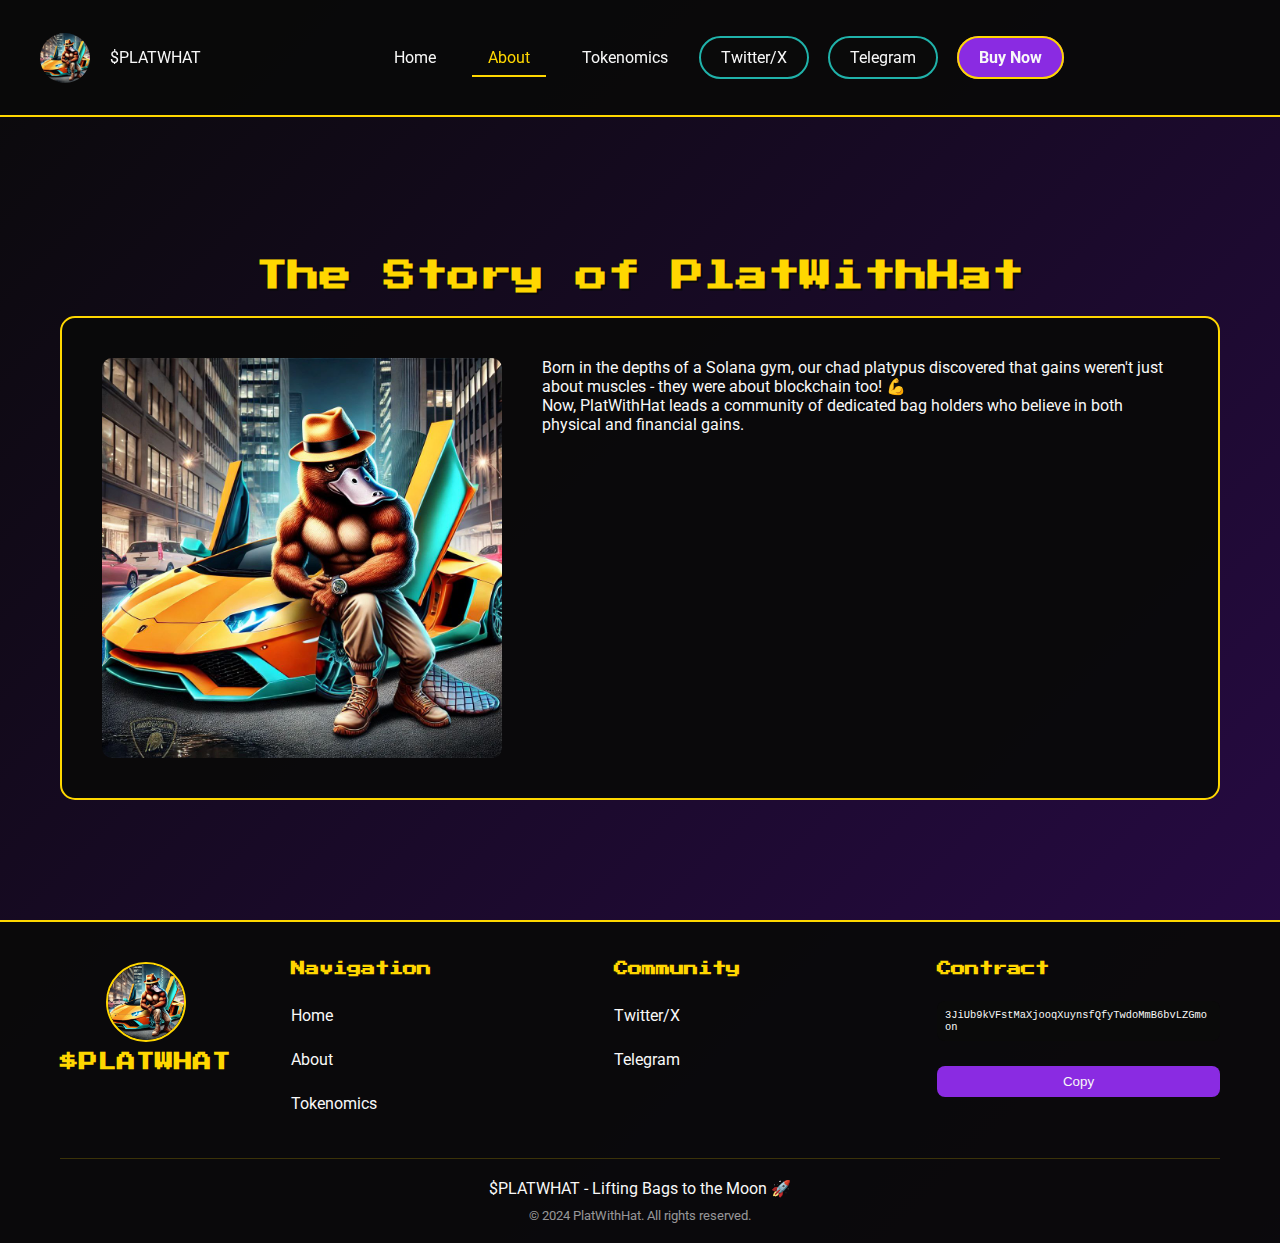
==== about.html @ ed367441 "first commit" ====
<!DOCTYPE html>
<html lang="en">
<head>
    <meta charset="UTF-8">
    <meta name="viewport" content="width=device-width, initial-scale=1.0">
    <title>About PlatWithHat 🦆💪</title>
    <link rel="stylesheet" href="styles.css">
    <link href="https://fonts.googleapis.com/css2?family=Press+Start+2P&family=Roboto:wght@400;700&display=swap" rel="stylesheet">
    <script src="script.js"></script>
</head>
<body>
    <header>
        <nav>
            <div class="logo">
                <img src="photo_4_2024-12-11_15-03-13.jpg" alt="Buff Platypus Logo" class="logo-img">
                <span>$PLATWHAT</span>
            </div>
            <div class="nav-container">
                <div class="nav-links">
                    <a href="index.html" class="nav-link">Home</a>
                    <a href="about.html" class="nav-link active">About</a>
                    <a href="tokenomics.html" class="nav-link">Tokenomics</a>
                </div>
                <div class="social-links">
                    <a href="#" class="social-btn">Twitter/X</a>
                    <a href="#" class="social-btn">Telegram</a>
                    <a href="#" class="buy-btn pulse">Buy Now</a>
                </div>
            </div>
        </nav>
    </header>

    <main>
        <section class="about-hero">
            <div class="section-wrapper">
                <h1>The Story of PlatWithHat</h1>
                <div class="about-content">
                    <img src="photo_4_2024-12-11_15-03-13.jpg" alt="PlatWithHat Story" class="about-img">
                    <div class="story-text">
                        <p>Born in the depths of a Solana gym, our chad platypus discovered that gains weren't just about muscles - they were about blockchain too! 💪</p>
                        <p>Now, PlatWithHat leads a community of dedicated bag holders who believe in both physical and financial gains.</p>
                    </div>
                </div>
            </div>
        </section>
    </main>

    <footer>
        <div class="footer-wrapper">
            <div class="footer-content">
                <div class="footer-logo">
                    <img src="photo_4_2024-12-11_15-03-13.jpg" alt="Buff Platypus Logo" class="footer-logo-img">
                    <h3>$PLATWHAT</h3>
                </div>
                <div class="footer-links">
                    <div class="footer-nav">
                        <h4>Navigation</h4>
                        <a href="index.html">Home</a>
                        <a href="about.html">About</a>
                        <a href="tokenomics.html">Tokenomics</a>
                    </div>
                    <div class="footer-social">
                        <h4>Community</h4>
                        <a href="#" target="_blank">Twitter/X</a>
                        <a href="#" target="_blank">Telegram</a>
                    </div>
                    <div class="footer-contract">
                        <h4>Contract</h4>
                        <code>3JiUb9kVFstMaXjooqXuynsfQfyTwdoMmB6bvLZGmoon</code>
                        <button onclick="copyContractAddress()" class="footer-copy-btn">Copy</button>
                    </div>
                </div>
            </div>
            <div class="footer-bottom">
                <p>$PLATWHAT - Lifting Bags to the Moon 🚀</p>
                <p class="copyright">© 2024 PlatWithHat. All rights reserved.</p>
            </div>
        </div>
    </footer>
</body>
</html>
---- styles.css ----
:root {
    /* Primary Colors */
    --primary-gold: #FFD700;    /* Rich gold for wealth elements */
    --primary-purple: #8A2BE2;    /* New color for better contrast */
    
    /* Secondary Colors */
    --secondary-teal: #20B2AA;  /* Refreshing teal for contrast */
    --secondary-black: #0A0A0A;   /* Darker black */
    
    /* Accent Colors */
    --accent-white: #F8F8F8;    /* Clean white for text */
    --accent-green: #32CD32;    /* Money green for financial elements */
    
    /* Overlay Colors */
    --overlay-dark: rgba(10, 10, 10, 0.95);
    --gradient-start: #0A0A0A;
    --gradient-end: #2A0A4A;      /* Dark purple gradient end */
}

* {
    margin: 0;
    padding: 0;
    box-sizing: border-box;
}

body {
    font-family: 'Roboto', sans-serif;
    background: linear-gradient(135deg, var(--gradient-start) 0%, var(--gradient-end) 100%);
    color: var(--accent-white);
    min-height: 100vh;
}

h1, h2, h3 {
    font-family: 'Press Start 2P', cursive;
    color: var(--primary-gold);
    text-shadow: 2px 2px var(--secondary-black);
    text-align: center;
    margin-bottom: 1.5rem;
}

/* Header Styles */
header {
    background: var(--overlay-dark);
    border-bottom: 2px solid var(--primary-gold);
    padding: 20px;
    position: fixed;
    width: 100%;
    top: 0;
    z-index: 100;
}

nav {
    display: flex;
    justify-content: space-between;
    align-items: center;
    max-width: 1200px;
    margin: 0 auto;
}

.logo {
    display: flex;
    align-items: center;
    gap: 10px;
}

.logo img {
    width: 50px;
    height: 50px;
}

.social-btn, .buy-btn {
    padding: 10px 20px;
    border-radius: 25px;
    text-decoration: none;
    color: var(--accent-white);
    margin-left: 15px;
    transition: all 0.3s ease;
}

.social-btn {
    background: var(--secondary-black);
    border: 2px solid var(--secondary-teal);
}

.social-btn:hover {
    background: var(--secondary-teal);
    transform: translateY(-2px);
}

.buy-btn {
    background: var(--primary-purple);
    color: var(--accent-white);
    border: 2px solid var(--primary-gold);
    font-weight: bold;
}

.buy-btn:hover {
    background: var(--accent-green);
}

/* Hero Section */
.hero {
    padding: 100px 0 50px;
    text-align: center;
    background: var(--overlay-dark);
    border-bottom: 2px solid var(--primary-gold);
}

.hero-content {
    display: flex;
    flex-wrap: wrap;
    justify-content: center;
    gap: 40px;
    max-width: 1200px;
    margin: 0 auto;
}

.hero-img {
    width: 300px;
    height: 300px;
    border-radius: 20px;
    border: 3px solid var(--primary-gold);
    box-shadow: 0 0 30px rgba(255, 215, 0, 0.3);
    margin: 0 auto;
    display: block;
}

.token-stats {
    display: grid;
    grid-template-columns: repeat(3, 1fr);
    gap: 20px;
    padding: 20px;
}

.stat-box {
    background: var(--overlay-dark);
    border: 2px solid var(--primary-gold);
    box-shadow: 0 0 15px rgba(255, 215, 0, 0.2);
    padding: 20px;
    border-radius: 15px;
    backdrop-filter: blur(5px);
}

.stat-box h3 {
    color: var(--secondary-teal);
}

.stat-box p {
    color: var(--accent-green);
    font-size: 1.5em;
    font-weight: bold;
}

/* Chart Section */
.chart-container {
    width: 100%;
    max-width: 1200px;
    margin: 0 auto;
    aspect-ratio: 16/9;
    border-radius: 12px;
    overflow: hidden;
    border: 2px solid var(--primary-gold);
    box-shadow: 0 0 20px rgba(255, 215, 0, 0.2);
}

#dexscreener-embed {
    width: 100%;
    height: 100%;
    position: relative;
}

#dexscreener-embed iframe {
    position: absolute;
    top: 0;
    left: 0;
    width: 100%;
    height: 100%;
    background: var(--overlay-dark);
}

/* Roadmap Section */
.roadmap-grid {
    display: grid;
    grid-template-columns: repeat(auto-fit, minmax(300px, 1fr));
    gap: 30px;
    padding: 40px 20px;
    max-width: 1200px;
    margin: 0 auto;
}

.roadmap-item {
    background: var(--overlay-dark);
    padding: 30px;
    border-radius: 15px;
    backdrop-filter: blur(5px);
    border: 2px solid var(--secondary-teal);
    transition: transform 0.3s ease;
}

.roadmap-item:hover {
    transform: translateY(-5px);
    border-color: var(--primary-gold);
}

/* Whitepaper Section */
.whitepaper-content {
    max-width: 800px;
    margin: 0 auto;
    padding: 40px 20px;
    background: var(--overlay-dark);
    border-radius: 15px;
    padding: 30px;
    border: 2px solid var(--secondary-teal);
}

/* Animations */
@keyframes float {
    0% { transform: translateY(0px) rotate(0deg); }
    50% { transform: translateY(-20px) rotate(2deg); }
    100% { transform: translateY(0px) rotate(0deg); }
}

.pulse {
    animation: pulse 2s infinite;
}

@keyframes pulse {
    0% { transform: scale(1); box-shadow: 0 0 0 0 rgba(255, 215, 0, 0.4); }
    50% { transform: scale(1.05); box-shadow: 0 0 20px 10px rgba(255, 215, 0, 0); }
    100% { transform: scale(1); box-shadow: 0 0 0 0 rgba(255, 215, 0, 0); }
}

/* Responsive Design */
@media (max-width: 768px) {
    .token-stats {
        grid-template-columns: 1fr;
    }
    
    nav {
        flex-direction: column;
        gap: 20px;
    }
    
    .social-links {
        display: flex;
        flex-wrap: wrap;
        justify-content: center;
        gap: 10px;
    }

    .chart-container {
        aspect-ratio: 4/3;  /* More square ratio for mobile */
    }
} 

/* Navigation */
.nav-links {
    display: flex;
    gap: 20px;
}

.nav-link {
    color: var(--accent-white);
    text-decoration: none;
    padding: 5px 10px;
    border-radius: 5px;
    transition: all 0.3s ease;
}

.nav-link:hover {
    background: var(--primary-gold);
    color: var(--secondary-black);
}

/* Contract Section */
.contract-section {
    background: var(--overlay-dark);
    text-align: center;
    border-top: 2px solid var(--primary-purple);
    border-bottom: 2px solid var(--primary-purple);
}

.contract-container {
    display: flex;
    align-items: center;
    justify-content: center;
    gap: 20px;
    margin: 20px auto;
    max-width: 800px;
    background: var(--gradient-start);
    padding: 20px;
    border-radius: 10px;
    border: 2px solid var(--primary-gold);
}

.contract-address {
    font-family: monospace;
    font-size: 1.2em;
    color: var(--accent-green);
    background: var(--secondary-black);
    padding: 10px 20px;
    border-radius: 5px;
    user-select: all;
}

.copy-btn {
    background: var(--primary-purple);
    color: var(--accent-white);
    border: none;
    padding: 10px 20px;
    border-radius: 5px;
    cursor: pointer;
    transition: all 0.3s ease;
}

.copy-btn:hover {
    background: var(--accent-green);
    transform: translateY(-2px);
}

/* About Page Styles */
.about-hero {
    padding: 120px 20px 60px;
}

.about-content {
    display: flex;
    gap: 40px;
    max-width: 1200px;
    margin: 0 auto;
    padding: 40px;
    background: var(--overlay-dark);
    border-radius: 15px;
    border: 2px solid var(--primary-gold);
}

.about-img {
    max-width: 400px;
    border-radius: 10px;
}

/* Team Page Styles */
.team-grid {
    display: grid;
    grid-template-columns: repeat(auto-fit, minmax(250px, 1fr));
    gap: 30px;
    padding: 40px 20px;
    max-width: 1200px;
    margin: 0 auto;
}

.team-member {
    background: var(--overlay-dark);
    padding: 20px;
    border-radius: 15px;
    text-align: center;
    border: 2px solid var(--secondary-teal);
    transition: transform 0.3s ease;
}

.team-member:hover {
    transform: translateY(-5px);
    border-color: var(--primary-gold);
}

.team-member img {
    width: 200px;
    height: 200px;
    border-radius: 50%;
    margin-bottom: 15px;
} 

/* Tokenomics Page Styles */
.tokenomics-hero {
    padding: 120px 20px 60px;
    text-align: center;
}

.tokenomics-content {
    display: grid;
    grid-template-columns: repeat(auto-fit, minmax(300px, 1fr));
    gap: 30px;
    max-width: 1200px;
    margin: 40px auto;
    padding: 0 20px;
}

.tokenomics-card {
    background: var(--overlay-dark);
    padding: 30px;
    border-radius: 15px;
    border: 2px solid var(--primary-gold);
    transition: transform 0.3s ease;
}

.tokenomics-card:hover {
    transform: translateY(-5px);
    box-shadow: 0 10px 20px rgba(255, 215, 0, 0.2);
}

.tokenomics-card h2 {
    color: var(--secondary-teal);
    font-size: 1.2em;
    margin-bottom: 20px;
}

.tokenomics-card ul {
    list-style: none;
    text-align: left;
}

.tokenomics-card li {
    margin: 15px 0;
    padding-left: 25px;
    position: relative;
}

.tokenomics-card li::before {
    content: '💪';
    position: absolute;
    left: 0;
}

/* Specific card styles */
.tokenomics-card.supply li::before { content: '📊'; }
.tokenomics-card.burns li::before { content: '🔥'; }
.tokenomics-card.taxes li::before { content: '💰'; }
.tokenomics-card.security li::before { content: '🛡️'; }

@media (max-width: 768px) {
    .tokenomics-content {
        grid-template-columns: 1fr;
    }
} 

/* Layout Wrappers */
.section-wrapper {
    max-width: 1200px;
    margin: 0 auto;
    padding: 60px 20px;
}

.hero-wrapper {
    max-width: 1200px;
    margin: 0 auto;
    padding: 120px 20px 60px;
    text-align: center;
}

/* Navigation Updates */
.nav-container {
    display: flex;
    justify-content: space-between;
    align-items: center;
    padding: 20px;
    max-width: 1200px;
    margin: 0 auto;
}

.logo-img {
    width: 50px;
    height: 50px;
    border-radius: 50%;
    margin-right: 10px;
}

/* Hero Section Updates */
.hero {
    background: linear-gradient(
        135deg,
        var(--overlay-dark) 0%,
        var(--secondary-black) 100%
    );
    border-bottom: 2px solid var(--primary-gold);
}

.hero-content {
    display: flex;
    flex-direction: column;
    align-items: center;
    gap: 40px;
}

.hero-img {
    width: 300px;
    height: 300px;
    border-radius: 20px;
    border: 3px solid var(--primary-gold);
    box-shadow: 0 0 30px rgba(255, 215, 0, 0.3);
}

/* Footer Styles Update */
footer {
    background: var(--overlay-dark);
    border-top: 2px solid var(--primary-gold);
    padding: 40px 0 20px;
}

.footer-wrapper {
    max-width: 1200px;
    margin: 0 auto;
    padding: 0 20px;
}

.footer-content {
    display: grid;
    grid-template-columns: auto 1fr;
    gap: 60px;
    margin-bottom: 40px;
}

.footer-logo {
    display: flex;
    flex-direction: column;
    align-items: center;
    gap: 10px;
}

.footer-logo-img {
    width: 80px;
    height: 80px;
    border-radius: 50%;
    border: 2px solid var(--primary-gold);
}

.footer-links {
    display: grid;
    grid-template-columns: repeat(3, 1fr);
    gap: 40px;
}

.footer-nav, .footer-social, .footer-contract {
    display: flex;
    flex-direction: column;
    gap: 15px;
}

.footer-nav h4, .footer-social h4, .footer-contract h4 {
    color: var(--primary-gold);
    font-family: 'Press Start 2P', cursive;
    font-size: 0.9em;
    margin-bottom: 10px;
}

.footer-nav a, .footer-social a {
    color: var(--accent-white);
    text-decoration: none;
    transition: color 0.3s ease;
}

.footer-nav a:hover, .footer-social a:hover {
    color: var(--primary-gold);
}

.footer-contract code {
    background: var(--gradient-start);
    padding: 8px;
    border-radius: 8px;
    font-size: 0.8em;
    word-break: break-all;
}

.footer-copy-btn {
    background: var(--primary-purple);
    color: var(--accent-white);
    border: none;
    padding: 8px 16px;
    border-radius: 8px;
    cursor: pointer;
    transition: transform 0.3s ease;
}

.footer-copy-btn:hover {
    transform: translateY(-2px);
}

.footer-bottom {
    text-align: center;
    padding-top: 20px;
    border-top: 1px solid rgba(255, 215, 0, 0.2);
}

.copyright {
    color: rgba(248, 248, 248, 0.6);
    font-size: 0.8em;
    margin-top: 10px;
}

/* Responsive Footer */
@media (max-width: 768px) {
    .footer-content {
        grid-template-columns: 1fr;
        gap: 40px;
    }

    .footer-links {
        grid-template-columns: 1fr;
        text-align: center;
    }

    .footer-nav, .footer-social, .footer-contract {
        align-items: center;
    }
} 

/* Navigation Improvements */
.nav-link {
    position: relative;
    padding: 8px 16px;
}

.nav-link.active {
    color: var(--primary-gold);
}

.nav-link.active::after {
    content: '';
    position: absolute;
    bottom: -2px;
    left: 0;
    width: 100%;
    height: 2px;
    background: var(--primary-gold);
}

/* Spacing Fixes */
main {
    min-height: calc(100vh - 180px); /* Account for header and footer */
    padding-top: 80px; /* Account for fixed header */
}

.section-wrapper {
    padding: 60px 20px;
}

/* Footer Improvements */
.footer-social a, .footer-nav a {
    display: inline-block;
    padding: 5px 0;
}

.footer-contract code {
    display: block;
    margin-bottom: 10px;
}

/* Mobile Improvements */
@media (max-width: 768px) {
    .nav-container {
        flex-direction: column;
        gap: 15px;
    }

    .nav-links {
        order: 2;
    }

    .social-links {
        order: 1;
    }
} 

/* Base responsive styles */
:root {
    --header-height: 80px;
    --footer-height: 400px;
}

/* Mobile-first media queries */
@media (max-width: 480px) {
    /* Small phones */
    h1 { font-size: 1.5rem; }
    h2 { font-size: 1.2rem; }
    h3 { font-size: 1rem; }
    
    .hero-img {
        width: 200px;
        height: 200px;
    }

    .nav-container {
        padding: 10px;
    }

    .social-btn, .buy-btn {
        padding: 8px 12px;
        font-size: 0.9rem;
    }

    .section-wrapper {
        padding: 30px 15px;
    }
}

@media (min-width: 481px) and (max-width: 768px) {
    /* Tablets and large phones */
    h1 { font-size: 1.8rem; }
    h2 { font-size: 1.5rem; }
    
    .hero-img {
        width: 250px;
        height: 250px;
    }

    .chart-container {
        aspect-ratio: 4/3;
    }
}

@media (min-width: 769px) and (max-width: 1024px) {
    /* Small laptops */
    .section-wrapper {
        padding: 50px 30px;
    }
}

/* General responsive improvements */
@media (max-width: 768px) {
    header {
        padding: 10px;
    }

    nav {
        flex-direction: column;
        gap: 15px;
    }

    .nav-container {
        flex-direction: column;
        width: 100%;
    }

    .nav-links {
        display: flex;
        justify-content: center;
        gap: 10px;
        order: 2;
    }

    .social-links {
        display: flex;
        flex-wrap: wrap;
        justify-content: center;
        gap: 10px;
        order: 1;
    }

    .social-btn, .buy-btn {
        margin: 5px;
    }

    /* Tokenomics cards */
    .tokenomics-content {
        grid-template-columns: 1fr;
        gap: 20px;
    }

    /* Roadmap adjustments */
    .roadmap-grid {
        grid-template-columns: 1fr;
        gap: 20px;
    }

    /* Contract section */
    .contract-container {
        flex-direction: column;
        gap: 15px;
    }

    .contract-address {
        font-size: 0.9em;
        word-break: break-all;
    }

    /* Footer improvements */
    .footer-content {
        grid-template-columns: 1fr;
        text-align: center;
    }

    .footer-links {
        grid-template-columns: 1fr;
        gap: 30px;
    }

    .footer-nav, .footer-social, .footer-contract {
        align-items: center;
    }

    .footer-contract code {
        font-size: 0.75em;
    }
}

/* Landscape mode fixes */
@media (max-height: 600px) and (orientation: landscape) {
    header {
        position: relative;
    }

    main {
        padding-top: 20px;
    }

    .hero {
        padding: 40px 0;
    }

    .hero-img {
        width: 150px;
        height: 150px;
    }
}

/* High-resolution screens */
@media (min-width: 1400px) {
    .section-wrapper {
        max-width: 1400px;
    }

    .chart-container {
        aspect-ratio: 21/9;
    }
}

/* Dark mode support */
@media (prefers-color-scheme: dark) {
    :root {
        --overlay-dark: rgba(5, 5, 5, 0.98);
        --gradient-start: #050505;
        --gradient-end: #1A0532;
    }
}

/* Print styles */
@media print {
    .chart-container,
    .social-links,
    .buy-btn {
        display: none;
    }
}
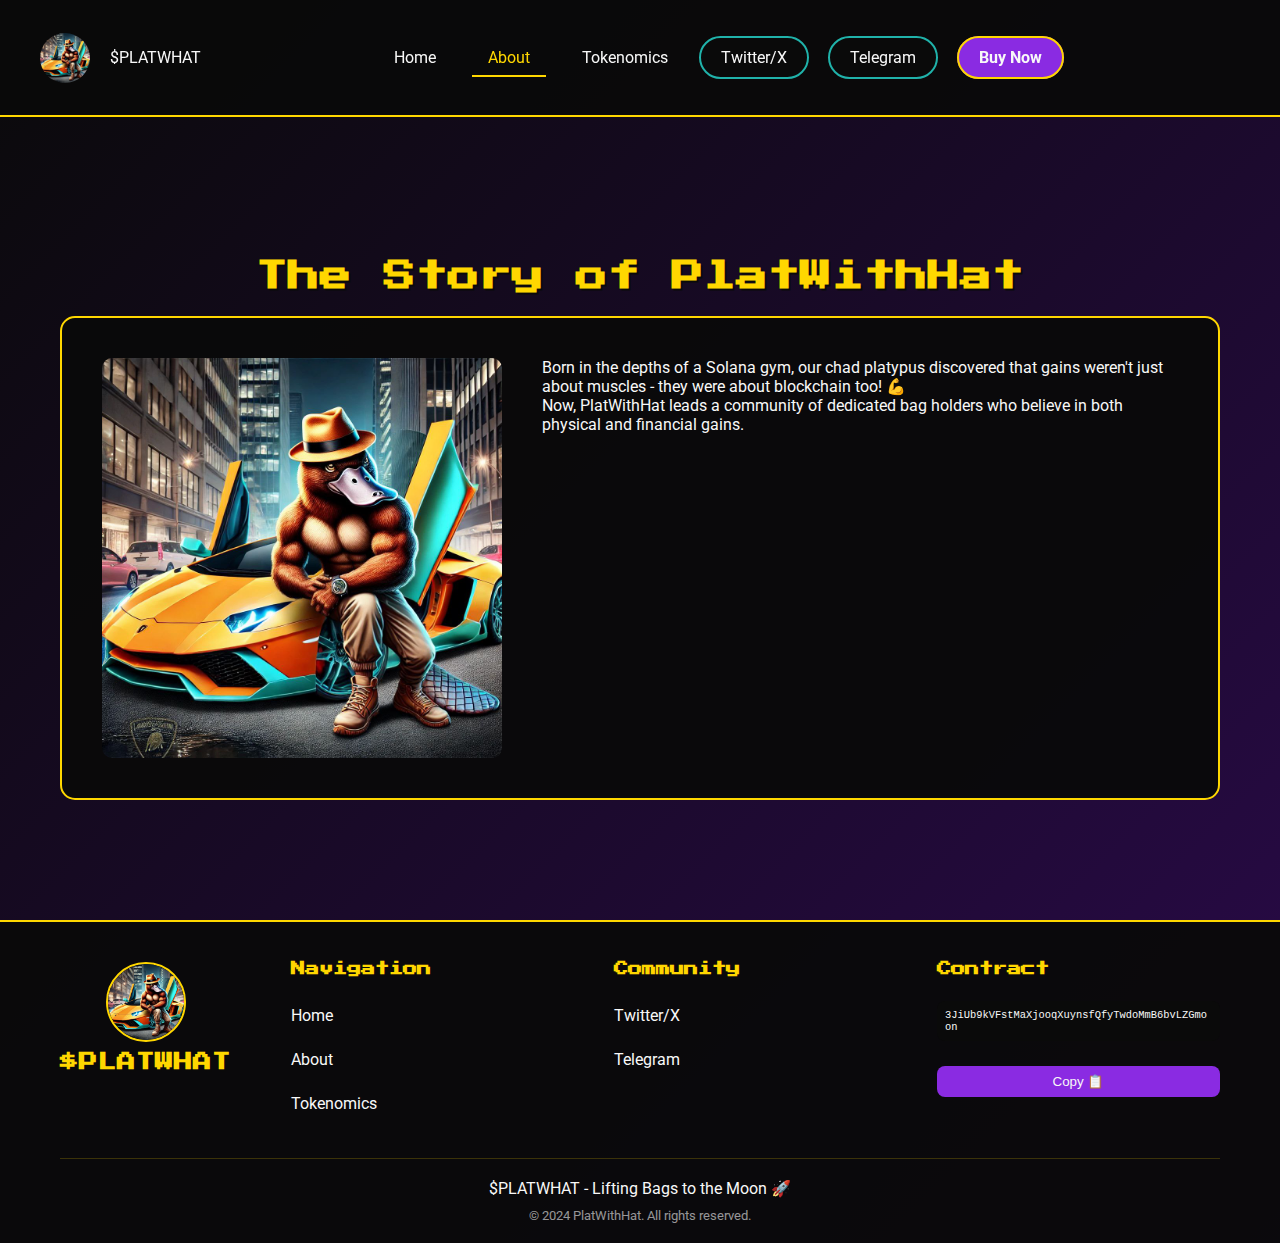
==== commit 7594a931: "first commit" ====
--- a/about.html
+++ b/about.html
@@ -67,7 +67,7 @@
                     <div class="footer-contract">
                         <h4>Contract</h4>
                         <code>3JiUb9kVFstMaXjooqXuynsfQfyTwdoMmB6bvLZGmoon</code>
-                        <button onclick="copyContractAddress()" class="footer-copy-btn">Copy</button>
+                        <button class="footer-copy-btn">Copy 📋</button>
                     </div>
                 </div>
             </div>
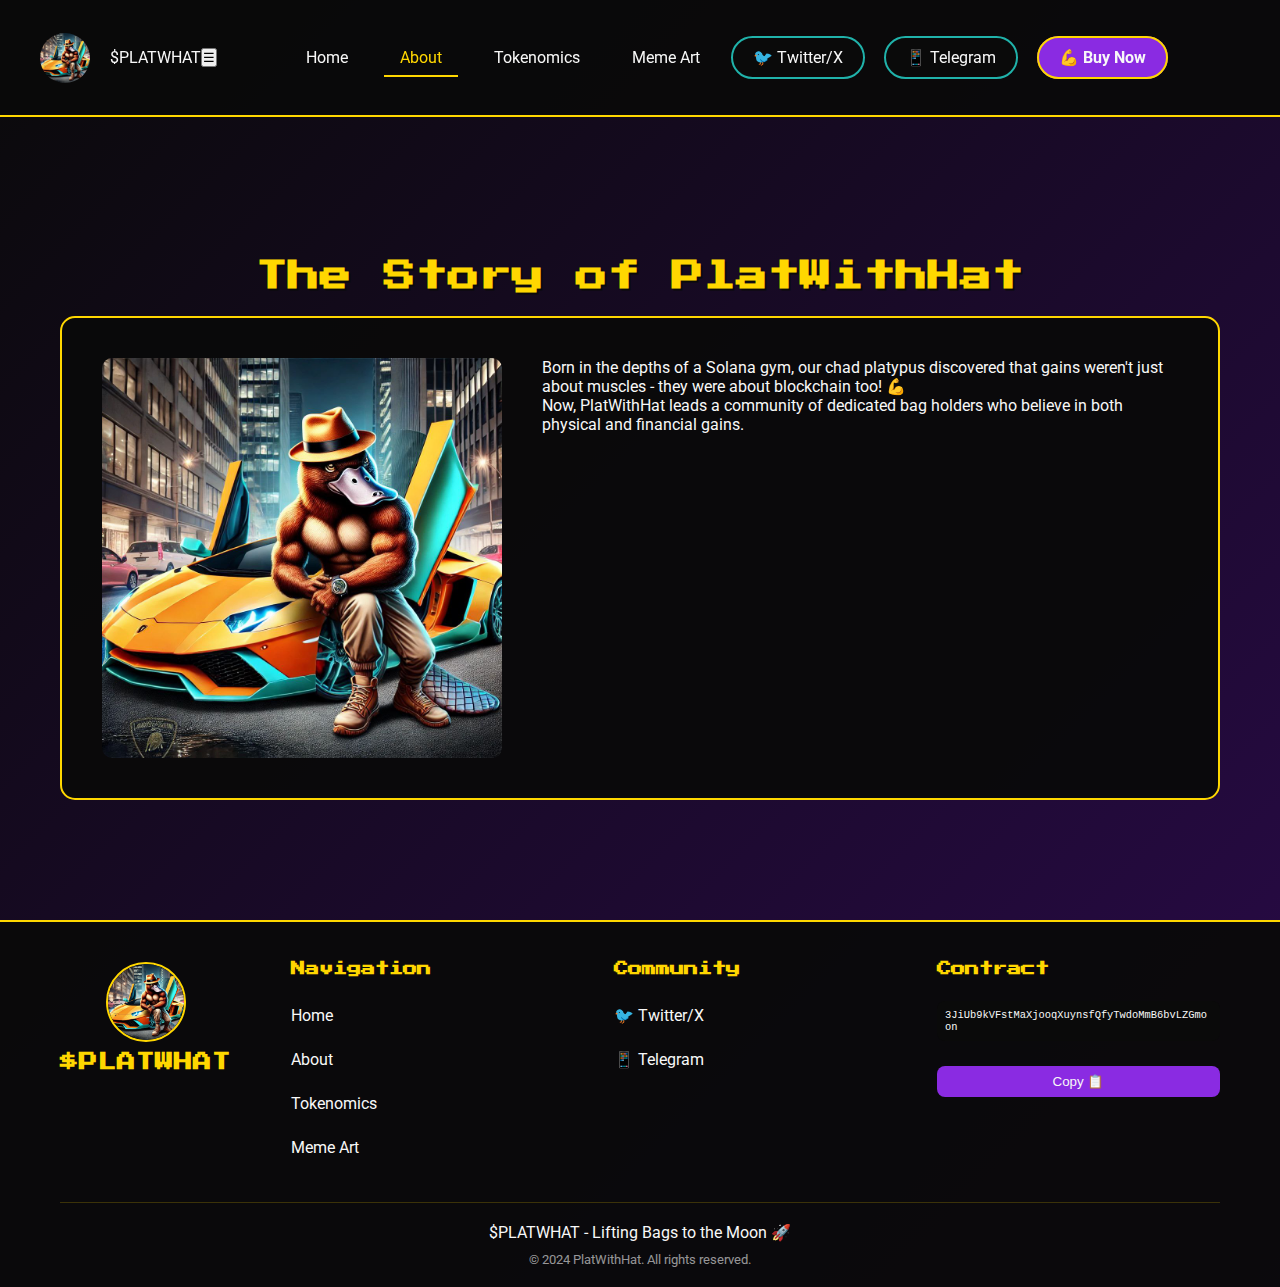
==== commit e263004c: "changes and memes" ====
--- a/about.html
+++ b/about.html
@@ -6,29 +6,11 @@
     <title>About PlatWithHat 🦆💪</title>
     <link rel="stylesheet" href="styles.css">
     <link href="https://fonts.googleapis.com/css2?family=Press+Start+2P&family=Roboto:wght@400;700&display=swap" rel="stylesheet">
+    <script src="components.js"></script>
     <script src="script.js"></script>
 </head>
 <body>
-    <header>
-        <nav>
-            <div class="logo">
-                <img src="photo_4_2024-12-11_15-03-13.jpg" alt="Buff Platypus Logo" class="logo-img">
-                <span>$PLATWHAT</span>
-            </div>
-            <div class="nav-container">
-                <div class="nav-links">
-                    <a href="index.html" class="nav-link">Home</a>
-                    <a href="about.html" class="nav-link active">About</a>
-                    <a href="tokenomics.html" class="nav-link">Tokenomics</a>
-                </div>
-                <div class="social-links">
-                    <a href="#" class="social-btn">Twitter/X</a>
-                    <a href="#" class="social-btn">Telegram</a>
-                    <a href="#" class="buy-btn pulse">Buy Now</a>
-                </div>
-            </div>
-        </nav>
-    </header>
+    <header></header>
 
     <main>
         <section class="about-hero">
--- a/styles.css
+++ b/styles.css
@@ -303,18 +303,28 @@
     user-select: all;
 }
 
-.copy-btn {
+.copy-btn, .footer-copy-btn {
     background: var(--primary-purple);
     color: var(--accent-white);
     border: none;
-    padding: 10px 20px;
-    border-radius: 5px;
+    padding: 8px 16px;
+    border-radius: 8px;
     cursor: pointer;
     transition: all 0.3s ease;
 }
 
-.copy-btn:hover {
+.copy-btn:hover, .footer-copy-btn:hover {
     background: var(--accent-green);
+    transform: translateY(-2px);
+}
+
+.copy-btn.copied, .footer-copy-btn.copied {
+    background: var(--accent-green);
+    transform: translateY(-2px);
+}
+
+.copy-btn.failed, .footer-copy-btn.failed {
+    background: #ff4444;
     transform: translateY(-2px);
 }
 
@@ -567,10 +577,21 @@
     padding: 8px 16px;
     border-radius: 8px;
     cursor: pointer;
-    transition: transform 0.3s ease;
+    transition: all 0.3s ease;
 }
 
 .footer-copy-btn:hover {
+    background: var(--accent-green);
+    transform: translateY(-2px);
+}
+
+.footer-copy-btn.copied {
+    background: var(--accent-green);
+    transform: translateY(-2px);
+}
+
+.footer-copy-btn.failed {
+    background: #ff4444;
     transform: translateY(-2px);
 }
 
@@ -839,4 +860,186 @@
     .buy-btn {
         display: none;
     }
+}
+
+/* Meme Gallery Styles */
+.meme-gallery {
+    padding: 120px 20px 60px;
+    text-align: center;
+}
+
+.meme-grid {
+    display: grid;
+    grid-template-columns: repeat(auto-fill, minmax(300px, 1fr));
+    gap: 30px;
+    max-width: 1200px;
+    margin: 40px auto;
+    padding: 0 20px;
+}
+
+.meme-card {
+    position: relative;
+    border-radius: 15px;
+    overflow: hidden;
+    border: 3px solid var(--primary-gold);
+    transition: transform 0.3s ease;
+}
+
+.meme-card:hover {
+    transform: translateY(-5px);
+}
+
+.meme-card img {
+    width: 100%;
+    height: 300px;
+    object-fit: cover;
+    display: block;
+}
+
+.meme-overlay {
+    position: absolute;
+    bottom: 0;
+    left: 0;
+    right: 0;
+    background: rgba(10, 10, 10, 0.9);
+    padding: 15px;
+    transform: translateY(100%);
+    transition: transform 0.3s ease;
+}
+
+.meme-card:hover .meme-overlay {
+    transform: translateY(0);
+}
+
+.share-btn {
+    background: var(--primary-purple);
+    color: var(--accent-white);
+    border: none;
+    padding: 8px 16px;
+    border-radius: 8px;
+    cursor: pointer;
+    margin-top: 10px;
+    transition: background 0.3s ease;
+}
+
+.share-btn:hover {
+    background: var(--accent-green);
+}
+
+.meme-submission {
+    background: var(--overlay-dark);
+    padding: 40px 20px;
+    border-radius: 15px;
+    margin: 60px auto;
+    max-width: 800px;
+    border: 2px solid var(--primary-gold);
+}
+
+.submit-btn {
+    display: inline-block;
+    background: var(--primary-purple);
+    color: var(--accent-white);
+    text-decoration: none;
+    padding: 15px 30px;
+    border-radius: 25px;
+    margin-top: 20px;
+    border: 2px solid var(--primary-gold);
+    transition: all 0.3s ease;
+}
+
+.submit-btn:hover {
+    background: var(--accent-green);
+    transform: translateY(-2px);
+}
+
+/* Responsive adjustments for meme gallery */
+@media (max-width: 768px) {
+    .meme-grid {
+        grid-template-columns: 1fr;
+    }
+    
+    .meme-card img {
+        height: 250px;
+    }
+    
+    .meme-overlay {
+        transform: translateY(0);
+        position: relative;
+    }
+}
+
+/* Mobile Menu Styles */
+@media (max-width: 768px) {
+    .mobile-menu-btn {
+        display: block;
+        position: absolute;
+        right: 20px;
+        top: 50%;
+        transform: translateY(-50%);
+    }
+
+    .nav-container {
+        display: none;
+        position: absolute;
+        top: var(--header-height);
+        left: 0;
+        width: 100%;
+        background: var(--overlay-dark);
+        padding: 20px;
+        border-bottom: 2px solid var(--primary-gold);
+    }
+
+    .nav-container.show {
+        display: block;
+    }
+
+    .nav-links {
+        flex-direction: column;
+        align-items: center;
+        gap: 15px;
+    }
+
+    .social-links {
+        flex-direction: column;
+        align-items: center;
+        margin-top: 20px;
+    }
+
+    .social-btn, .buy-btn {
+        width: 100%;
+        text-align: center;
+        margin: 5px 0;
+    }
+}
+
+/* Updated Meme Gallery Styles */
+.meme-grid {
+    display: grid;
+    grid-template-columns: repeat(auto-fill, minmax(280px, 1fr));
+    gap: 20px;
+    max-width: 1200px;
+    margin: 40px auto;
+    padding: 0 20px;
+}
+
+.meme-card {
+    position: relative;
+    border-radius: 15px;
+    overflow: hidden;
+    border: 3px solid var(--primary-gold);
+    transition: transform 0.3s ease;
+    aspect-ratio: 1;
+}
+
+.meme-card img {
+    width: 100%;
+    height: 100%;
+    object-fit: cover;
+}
+
+@media (max-width: 480px) {
+    .meme-grid {
+        grid-template-columns: 1fr;
+        gap: 15px;
+    }
 }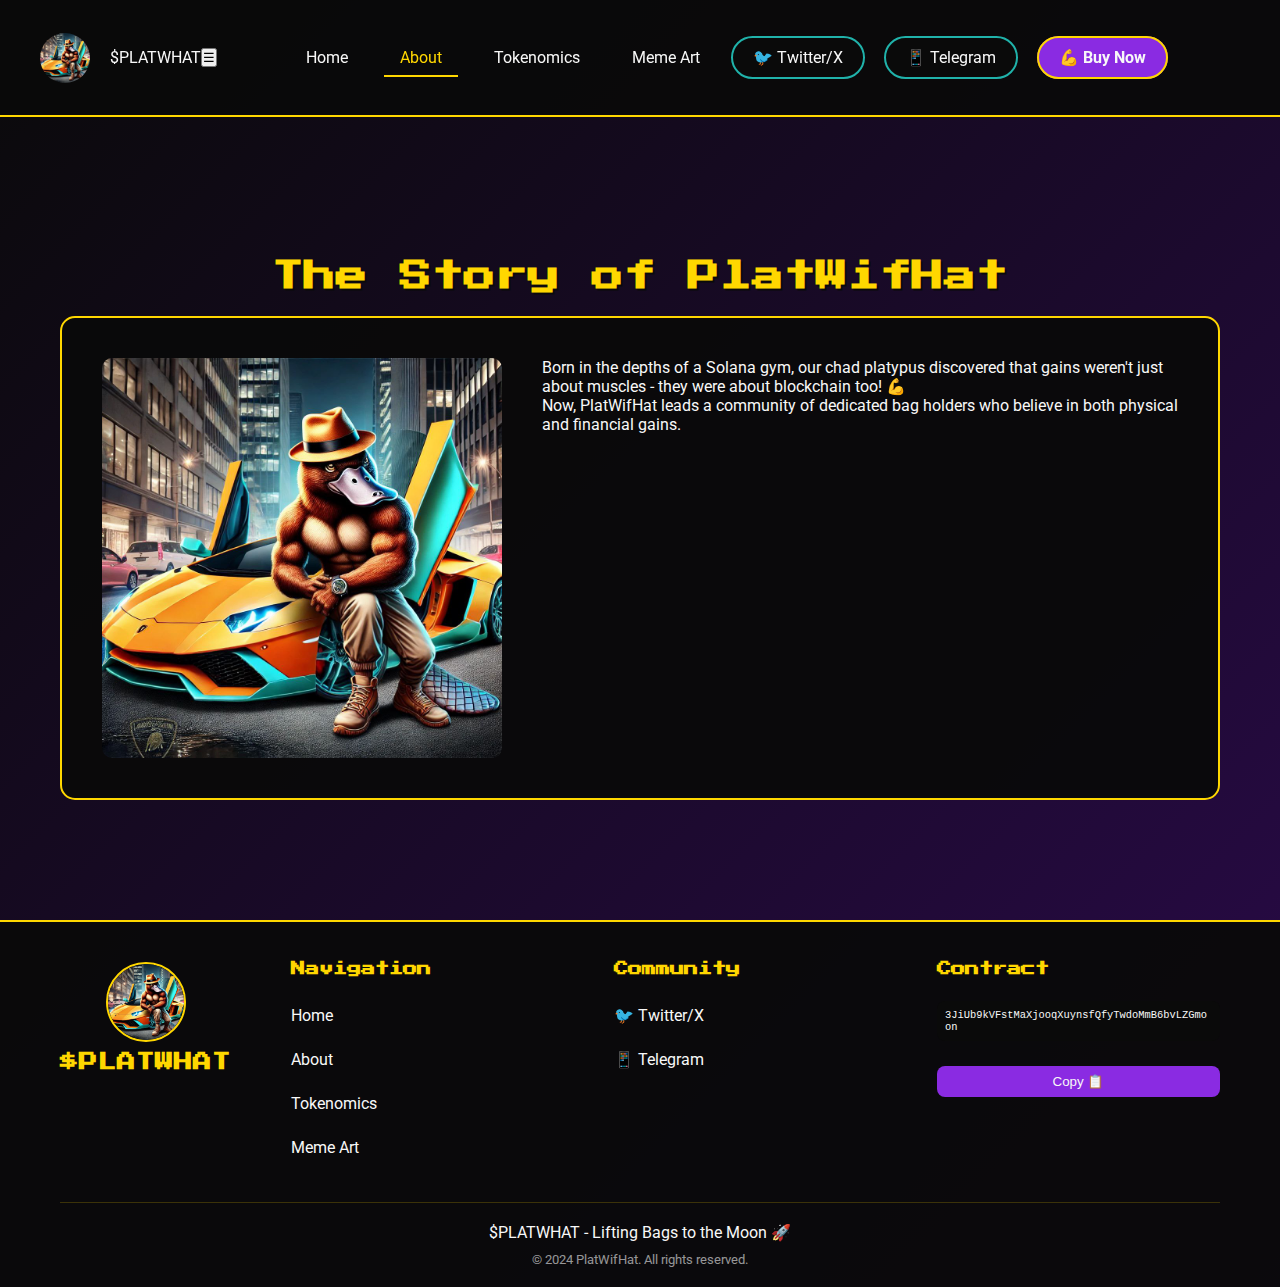
==== commit 1c5d408f: "function" ====
--- a/about.html
+++ b/about.html
@@ -3,7 +3,20 @@
 <head>
     <meta charset="UTF-8">
     <meta name="viewport" content="width=device-width, initial-scale=1.0">
-    <title>About PlatWithHat 🦆💪</title>
+    <title>About PlatWifHat | The Story Behind the Buffest Solana Memecoin 🦆💪</title>
+    <meta name="description" content="Discover the story of PlatWifHat - born in a Solana gym, our chad platypus is building the strongest crypto community. Learn about our mission, vision, and why we never skip leg day! 💪">
+    <meta name="keywords" content="PlatWifHat story, PLATWHAT origin, Solana memecoin community, crypto gym bros, chad crypto, memecoin history, platypus token, Solana ecosystem, crypto community">
+    <meta property="og:title" content="About PlatWifHat | The Story Behind the Buffest Solana Memecoin">
+    <meta property="og:description" content="Born in a Solana gym, our chad platypus is building the strongest crypto community. Never skip leg day! 💪">
+    <meta property="og:image" content="https://platwifhats.com/photo_4_2024-12-11_15-03-13.jpg">
+    <meta property="og:url" content="https://platwifhats.com/about.html">
+    <meta property="og:type" content="website">
+    <meta name="twitter:card" content="summary_large_image">
+    <meta name="twitter:title" content="The PlatWifHat Story | From Gym to Blockchain">
+    <meta name="twitter:description" content="Born in a Solana gym, our chad platypus is building the strongest crypto community. Never skip leg day! 💪">
+    <meta name="twitter:image" content="https://platwifhats.com/photo_4_2024-12-11_15-03-13.jpg">
+    <link rel="canonical" href="https://platwifhats.com/about.html">
+    <meta name="robots" content="index, follow">
     <link rel="stylesheet" href="styles.css">
     <link href="https://fonts.googleapis.com/css2?family=Press+Start+2P&family=Roboto:wght@400;700&display=swap" rel="stylesheet">
     <script src="components.js"></script>
@@ -15,12 +28,12 @@
     <main>
         <section class="about-hero">
             <div class="section-wrapper">
-                <h1>The Story of PlatWithHat</h1>
+                <h1>The Story of PlatWifHat</h1>
                 <div class="about-content">
-                    <img src="photo_4_2024-12-11_15-03-13.jpg" alt="PlatWithHat Story" class="about-img">
+                    <img src="photo_4_2024-12-11_15-03-13.jpg" alt="PlatWifHat Story" class="about-img">
                     <div class="story-text">
                         <p>Born in the depths of a Solana gym, our chad platypus discovered that gains weren't just about muscles - they were about blockchain too! 💪</p>
-                        <p>Now, PlatWithHat leads a community of dedicated bag holders who believe in both physical and financial gains.</p>
+                        <p>Now, PlatWifHat leads a community of dedicated bag holders who believe in both physical and financial gains.</p>
                     </div>
                 </div>
             </div>
@@ -55,7 +68,7 @@
             </div>
             <div class="footer-bottom">
                 <p>$PLATWHAT - Lifting Bags to the Moon 🚀</p>
-                <p class="copyright">© 2024 PlatWithHat. All rights reserved.</p>
+                <p class="copyright">© 2024 PlatWifHat. All rights reserved.</p>
             </div>
         </div>
     </footer>
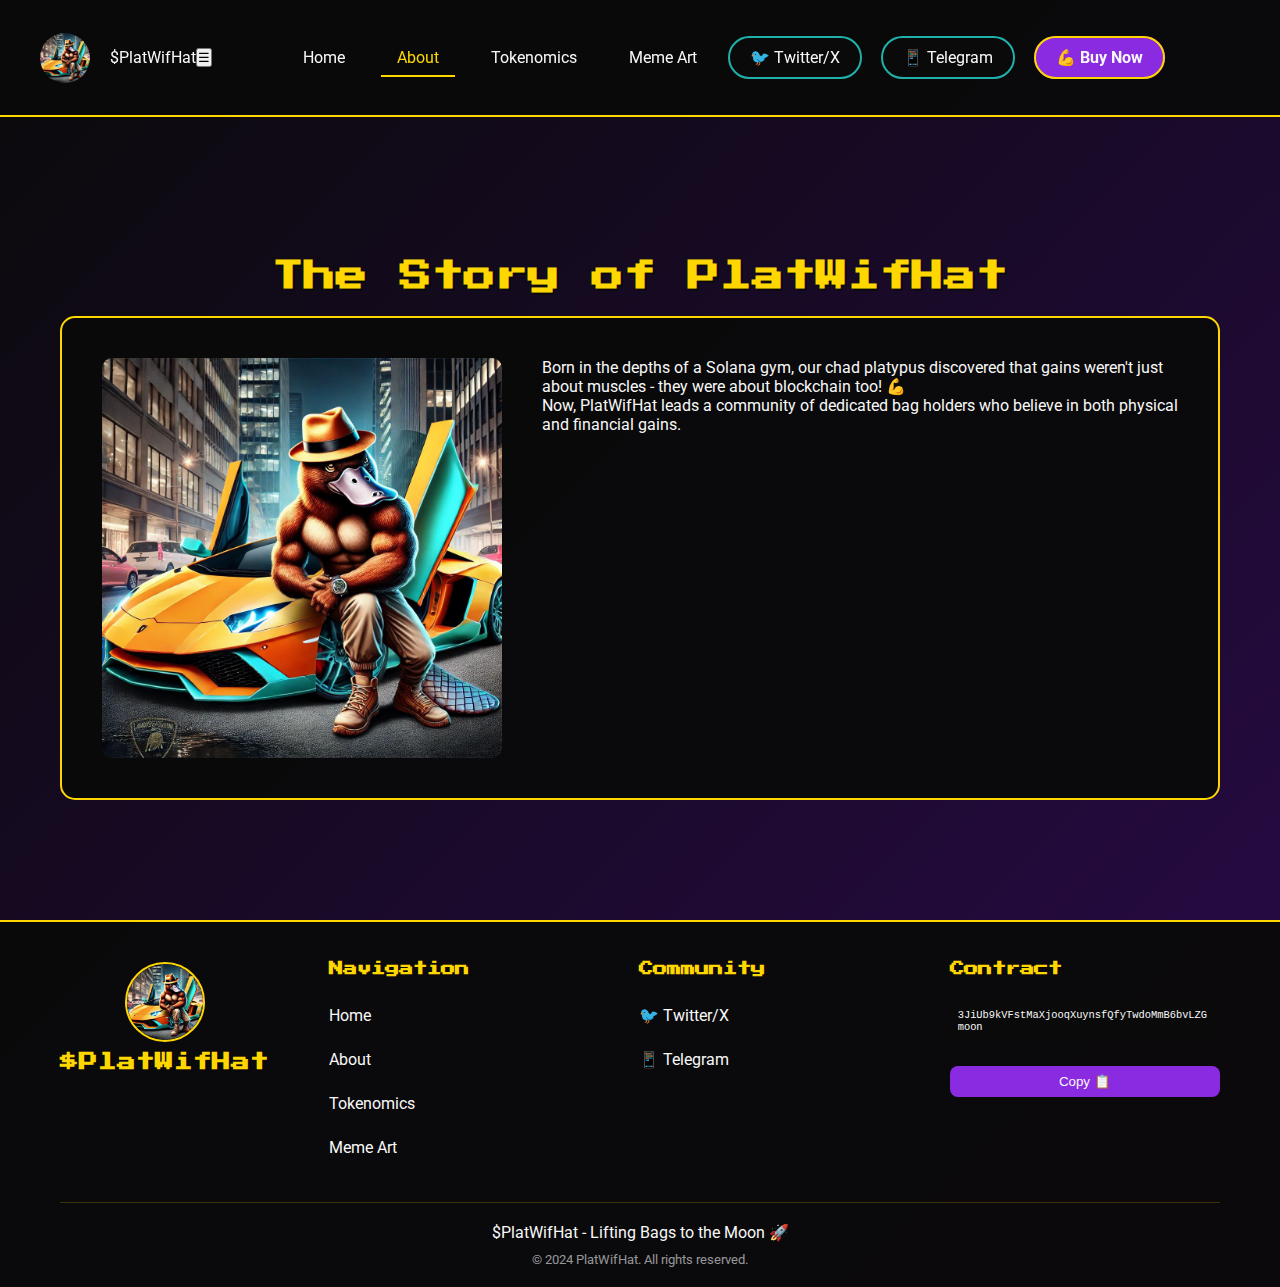
==== commit ef521cc9: "function" ====
--- a/about.html
+++ b/about.html
@@ -5,7 +5,7 @@
     <meta name="viewport" content="width=device-width, initial-scale=1.0">
     <title>About PlatWifHat | The Story Behind the Buffest Solana Memecoin 🦆💪</title>
     <meta name="description" content="Discover the story of PlatWifHat - born in a Solana gym, our chad platypus is building the strongest crypto community. Learn about our mission, vision, and why we never skip leg day! 💪">
-    <meta name="keywords" content="PlatWifHat story, PLATWHAT origin, Solana memecoin community, crypto gym bros, chad crypto, memecoin history, platypus token, Solana ecosystem, crypto community">
+    <meta name="keywords" content="PlatWifHat story, PlatWifHat origin, Solana memecoin community, crypto gym bros, chad crypto, memecoin history, platypus token, Solana ecosystem, crypto community">
     <meta property="og:title" content="About PlatWifHat | The Story Behind the Buffest Solana Memecoin">
     <meta property="og:description" content="Born in a Solana gym, our chad platypus is building the strongest crypto community. Never skip leg day! 💪">
     <meta property="og:image" content="https://platwifhats.com/photo_4_2024-12-11_15-03-13.jpg">
@@ -45,7 +45,7 @@
             <div class="footer-content">
                 <div class="footer-logo">
                     <img src="photo_4_2024-12-11_15-03-13.jpg" alt="Buff Platypus Logo" class="footer-logo-img">
-                    <h3>$PLATWHAT</h3>
+                    <h3>$PlatWifHat</h3>
                 </div>
                 <div class="footer-links">
                     <div class="footer-nav">
@@ -67,7 +67,7 @@
                 </div>
             </div>
             <div class="footer-bottom">
-                <p>$PLATWHAT - Lifting Bags to the Moon 🚀</p>
+                <p>$PlatWifHat - Lifting Bags to the Moon 🚀</p>
                 <p class="copyright">© 2024 PlatWifHat. All rights reserved.</p>
             </div>
         </div>
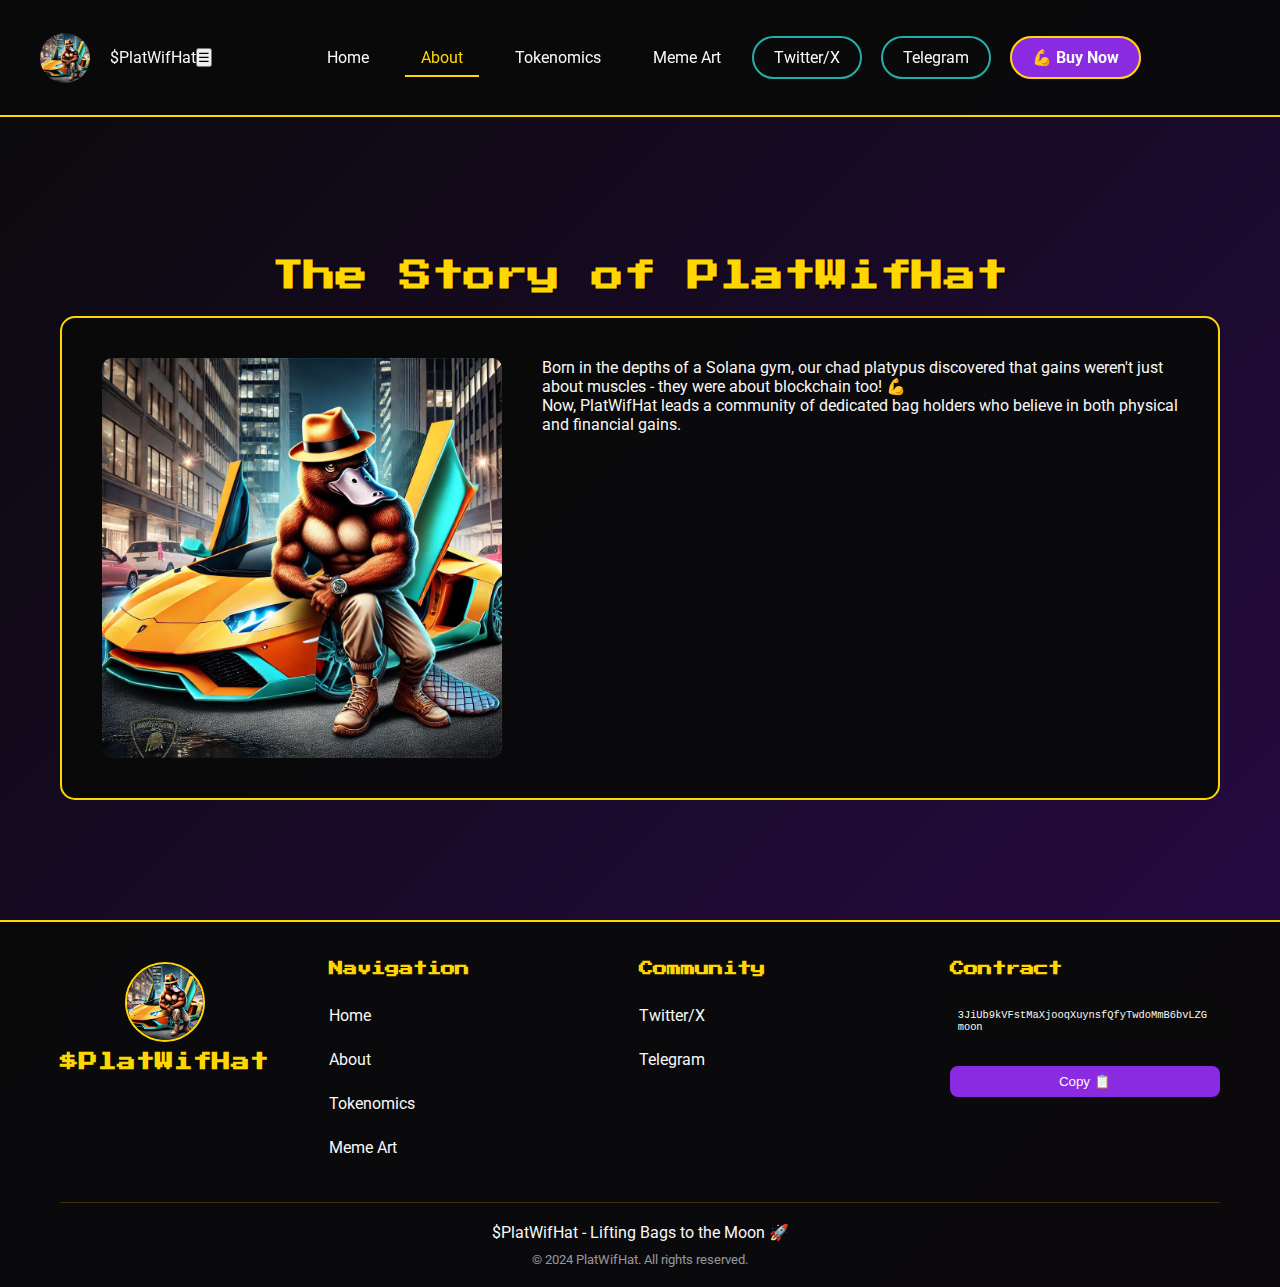
==== commit cc577c5c: "function" ====
--- a/about.html
+++ b/about.html
@@ -56,8 +56,8 @@
                     </div>
                     <div class="footer-social">
                         <h4>Community</h4>
-                        <a href="#" target="_blank">Twitter/X</a>
-                        <a href="#" target="_blank">Telegram</a>
+                        <a href="https://x.com/PlatWif?s=09" target="_blank">Twitter/X</a>
+                        <a href="https://t.me/platwifhat" target="_blank">Telegram</a>
                     </div>
                     <div class="footer-contract">
                         <h4>Contract</h4>
